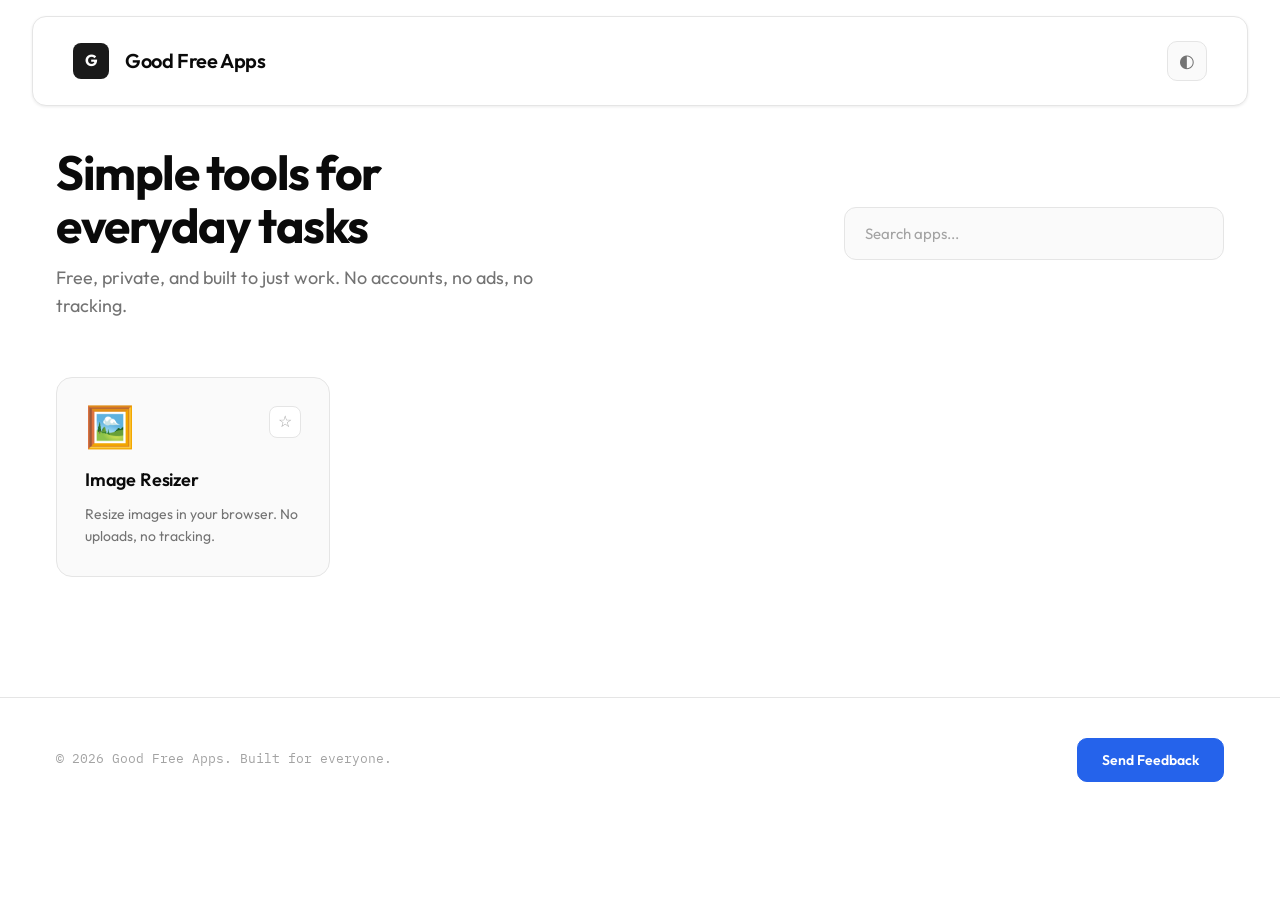
==== index.html @ 87cbf424 "feat: initialize repo" ====
<!DOCTYPE html>
<html lang="en" data-theme="light">
<head>
  <meta charset="UTF-8">
  <meta name="viewport" content="width=device-width, initial-scale=1.0">
  <title>Good Free Apps — Simple tools for everyday tasks</title>
  <meta name="description" content="Free, simple web applications for everyday tasks. No ads, no accounts, no tracking. Just tools that work.">

  <!-- Design System -->
  <link rel="stylesheet" href="shared/design-tokens.css">

  <!-- Fonts -->
  <link rel="preconnect" href="https://fonts.googleapis.com">
  <link rel="preconnect" href="https://fonts.gstatic.com" crossorigin>
  <link href="https://fonts.googleapis.com/css2?family=Outfit:wght@300;400;500;600;700&family=IBM+Plex+Mono:wght@400;500;600&display=swap" rel="stylesheet">

  <style>
    /* =========================================
       HUB-SPECIFIC STYLES
       ========================================= */

    /* --- Header --- */
    .header {
      padding: 1.5rem 2.5rem;
      display: flex;
      align-items: center;
      justify-content: space-between;
      background: var(--color-background);
      position: sticky;
      top: 1rem;
      margin: 1rem 2rem 0;
      border: 1px solid var(--color-border);
      border-radius: 14px;
      z-index: 100;
      backdrop-filter: blur(12px);
      transition: all var(--transition-slow);
      box-shadow: var(--shadow-sm);
    }

    .header:hover {
      box-shadow: var(--shadow-md);
    }

    .logo {
      display: flex;
      align-items: center;
      gap: 1rem;
      font-size: var(--font-size-lg);
      font-weight: var(--font-weight-semibold);
      color: var(--color-text-primary);
      letter-spacing: -0.02em;
    }

    .logo-mark {
      width: 36px;
      height: 36px;
      background: var(--color-primary);
      color: var(--color-background);
      font-weight: var(--font-weight-bold);
      font-size: var(--font-size-base);
      border-radius: 8px;
      display: flex;
      align-items: center;
      justify-content: center;
    }

    .header-actions {
      display: flex;
      align-items: center;
      gap: 0.75rem;
    }

    /* --- Main Content --- */
    main {
      padding: var(--content-padding) 3.5rem;
      max-width: var(--max-width);
      margin: 0 auto;
    }

    /* --- Hero --- */
    .hero {
      margin-bottom: 3.5rem;
      display: flex;
      align-items: center;
      justify-content: space-between;
      gap: 2rem;
    }

    .hero-content {
      flex: 1;
    }

    .hero-title {
      font-size: var(--font-size-4xl);
      font-weight: var(--font-weight-bold);
      line-height: var(--line-height-tight);
      margin-bottom: 0.75rem;
      letter-spacing: -0.03em;
      color: var(--color-text-primary);
    }

    .hero-subtitle {
      font-size: var(--font-size-md);
      color: var(--color-text-secondary);
      max-width: 500px;
      font-weight: var(--font-weight-normal);
    }

    .search-box {
      flex: 0 0 380px;
      position: relative;
    }

    .search-input {
      width: 100%;
      padding: 1rem 1.25rem;
      border: 1px solid var(--color-border);
      background: var(--color-surface);
      color: var(--color-text-primary);
      font-family: var(--font-primary);
      font-size: 0.9375rem;
      border-radius: 12px;
      transition: all var(--transition-normal);
    }

    .search-input:focus {
      outline: none;
      border-color: var(--color-accent);
      box-shadow: 0 0 0 3px var(--color-accent-subtle);
      background: var(--color-background);
    }

    .search-input::placeholder {
      color: var(--color-text-tertiary);
    }

    /* --- App Grid --- */
    .app-grid {
      display: grid;
      grid-template-columns: repeat(4, 1fr);
      gap: 1.5rem;
    }

    .app-card {
      background: var(--color-surface);
      border: 1px solid var(--color-border);
      border-radius: var(--radius-lg);
      padding: 1.75rem;
      transition: all var(--transition-spring);
      cursor: pointer;
      position: relative;
      text-decoration: none;
      color: inherit;
      display: block;
      animation: slideUp 0.5s ease forwards;
      animation-delay: calc(var(--index) * 0.04s);
      opacity: 0;
    }

    @keyframes slideUp {
      from {
        opacity: 0;
        transform: translateY(20px);
      }
      to {
        opacity: 1;
        transform: translateY(0);
      }
    }

    .app-card:hover {
      transform: translateY(-6px);
      border-color: var(--color-accent);
      box-shadow: var(--shadow-md);
    }

    .app-card-header {
      display: flex;
      justify-content: space-between;
      align-items: flex-start;
      margin-bottom: 1.25rem;
    }

    .app-icon {
      font-size: 2.5rem;
      line-height: 1;
      transition: transform var(--transition-slow);
    }

    .app-card:hover .app-icon {
      transform: scale(1.1);
    }

    .bookmark-btn {
      width: 32px;
      height: 32px;
      border: 1px solid var(--color-border);
      background: var(--color-background);
      border-radius: 8px;
      display: flex;
      align-items: center;
      justify-content: center;
      cursor: pointer;
      transition: all var(--transition-normal);
      font-size: 1rem;
      color: var(--color-text-tertiary);
      line-height: 1;
      padding: 0;
    }

    .bookmark-btn:hover {
      border-color: var(--color-accent);
      color: var(--color-accent);
      background: var(--color-surface-elevated);
    }

    .bookmark-btn.active {
      background: var(--color-accent);
      border-color: var(--color-accent);
      color: #ffffff;
    }

    .app-name {
      font-size: var(--font-size-md);
      font-weight: var(--font-weight-semibold);
      margin-bottom: 0.5rem;
      letter-spacing: -0.01em;
      color: var(--color-text-primary);
    }

    .app-description {
      font-size: var(--font-size-sm);
      color: var(--color-text-secondary);
      line-height: var(--line-height-normal);
    }

    /* --- Empty State --- */
    .empty-state {
      display: none;
      text-align: center;
      padding: 4rem 2rem;
      color: var(--color-text-tertiary);
    }

    .empty-state.visible {
      display: block;
    }

    .empty-state-icon {
      font-size: 3rem;
      margin-bottom: 1rem;
    }

    .empty-state-text {
      font-size: var(--font-size-md);
    }

    /* --- Footer --- */
    footer {
      margin-top: 5rem;
      padding: 2.5rem 3.5rem;
      border-top: 1px solid var(--color-border);
    }

    .footer-content {
      max-width: var(--max-width);
      margin: 0 auto;
      display: flex;
      justify-content: space-between;
      align-items: center;
      flex-wrap: wrap;
      gap: 1.5rem;
    }

    .footer-text {
      font-family: var(--font-mono);
      font-size: 0.8125rem;
      color: var(--color-text-tertiary);
    }

    .btn-feedback {
      padding: 0.75rem 1.5rem;
      border: 1px solid var(--color-accent);
      background: var(--color-accent);
      color: #ffffff;
      font-family: var(--font-primary);
      font-weight: var(--font-weight-semibold);
      font-size: var(--font-size-sm);
      cursor: pointer;
      transition: all var(--transition-normal);
      border-radius: var(--radius-md);
    }

    .btn-feedback:hover {
      background: var(--color-accent-hover);
      border-color: var(--color-accent-hover);
      transform: translateY(-1px);
      box-shadow: 0 4px 8px rgba(37, 99, 235, 0.2);
    }

    /* --- Feedback Modal --- */
    .modal-overlay {
      display: none;
      position: fixed;
      top: 0;
      left: 0;
      right: 0;
      bottom: 0;
      background: rgba(0, 0, 0, 0.5);
      backdrop-filter: blur(8px);
      z-index: 1000;
      align-items: center;
      justify-content: center;
      padding: 1rem;
    }

    .modal-overlay.active {
      display: flex;
    }

    .modal {
      background: var(--color-surface);
      border-radius: var(--radius-xl);
      max-width: 540px;
      width: 100%;
      padding: 2.5rem;
      box-shadow: var(--shadow-lg);
      animation: modalSlideIn 0.3s var(--transition-spring);
      border: 1px solid var(--color-border);
    }

    @keyframes modalSlideIn {
      from {
        transform: translateY(-20px) scale(0.95);
        opacity: 0;
      }
      to {
        transform: translateY(0) scale(1);
        opacity: 1;
      }
    }

    .modal-header {
      display: flex;
      justify-content: space-between;
      align-items: center;
      margin-bottom: 2rem;
      padding-bottom: 1.25rem;
      border-bottom: 1px solid var(--color-border);
    }

    .modal-title {
      font-size: var(--font-size-xl);
      font-weight: var(--font-weight-bold);
      letter-spacing: -0.01em;
    }

    .modal-close {
      background: none;
      border: none;
      font-size: 1.5rem;
      cursor: pointer;
      color: var(--color-text-tertiary);
      padding: 0.25rem;
      transition: color var(--transition-fast);
    }

    .modal-close:hover {
      color: var(--color-text-primary);
    }

    .form-group {
      margin-bottom: 1.5rem;
    }

    .form-label {
      display: block;
      font-size: var(--font-size-sm);
      font-weight: var(--font-weight-medium);
      margin-bottom: 0.5rem;
      color: var(--color-text-primary);
    }

    .star-rating {
      display: flex;
      gap: 0.5rem;
      margin-bottom: 0.25rem;
    }

    .star-rating button {
      background: none;
      border: none;
      font-size: 1.75rem;
      cursor: pointer;
      color: var(--color-border-strong);
      transition: all var(--transition-fast);
      padding: 0;
      line-height: 1;
    }

    .star-rating button:hover,
    .star-rating button.active {
      color: #f59e0b;
      transform: scale(1.15);
    }

    .anonymous-toggle {
      display: flex;
      align-items: center;
      gap: 0.75rem;
      margin-top: 0.75rem;
    }

    .anonymous-toggle input[type="checkbox"] {
      width: 18px;
      height: 18px;
      accent-color: var(--color-accent);
      cursor: pointer;
    }

    .anonymous-toggle label {
      font-size: var(--font-size-sm);
      color: var(--color-text-secondary);
      cursor: pointer;
    }

    .email-field {
      transition: all var(--transition-normal);
      overflow: hidden;
    }

    .email-field.hidden {
      max-height: 0;
      opacity: 0;
      margin: 0;
      padding: 0;
    }

    .email-field.visible {
      max-height: 120px;
      opacity: 1;
    }

    .btn-submit {
      width: 100%;
      padding: 1rem;
      background: var(--color-primary);
      color: var(--color-background);
      border: none;
      border-radius: var(--radius-md);
      font-family: var(--font-primary);
      font-weight: var(--font-weight-semibold);
      font-size: var(--font-size-base);
      cursor: pointer;
      transition: all var(--transition-normal);
    }

    .btn-submit:hover {
      background: var(--color-primary-hover);
      transform: translateY(-1px);
    }

    /* --- Responsive --- */
    @media (max-width: 1200px) {
      .app-grid {
        grid-template-columns: repeat(3, 1fr);
      }
    }

    @media (max-width: 768px) {
      .hero {
        flex-direction: column;
        align-items: flex-start;
      }

      .hero-subtitle {
        max-width: 100%;
      }

      .search-box {
        flex: 1;
        width: 100%;
      }

      .app-grid {
        grid-template-columns: repeat(2, 1fr);
      }

      .hero-title {
        font-size: var(--font-size-2xl);
      }

      main {
        padding: 2rem;
      }

      footer {
        padding: 2rem;
      }

      .header {
        margin: 0.5rem 1rem 0;
        padding: 1rem 1.5rem;
      }
    }

    @media (max-width: 480px) {
      .app-grid {
        grid-template-columns: 1fr;
      }

      .footer-content {
        flex-direction: column;
        text-align: center;
      }
    }
  </style>
</head>
<body>

  <!-- Header -->
  <header class="header">
    <div class="logo">
      <div class="logo-mark">G</div>
      <span>Good Free Apps</span>
    </div>
    <div class="header-actions">
      <button class="icon-btn" onclick="toggleTheme()" aria-label="Toggle theme">
        <span id="theme-icon">◐</span>
      </button>
    </div>
  </header>

  <!-- Main Content -->
  <main>
    <section class="hero">
      <div class="hero-content">
        <h1 class="hero-title">Simple tools for<br>everyday tasks</h1>
        <p class="hero-subtitle">Free, private, and built to just work. No accounts, no ads, no tracking.</p>
      </div>
      <div class="search-box">
        <input
          type="text"
          class="search-input"
          placeholder="Search apps..."
          id="search-input"
          oninput="filterApps()"
          aria-label="Search applications"
        >
      </div>
    </section>

    <!-- App Grid -->
    <div class="app-grid" id="app-grid">
      <!-- Apps are rendered by JavaScript from the registry below -->
    </div>

    <!-- Empty State -->
    <div class="empty-state" id="empty-state">
      <div class="empty-state-icon">🔍</div>
      <p class="empty-state-text">No apps match your search</p>
    </div>
  </main>

  <!-- Footer -->
  <footer>
    <div class="footer-content">
      <span class="footer-text">© 2026 Good Free Apps. Built for everyone.</span>
      <button class="btn-feedback" onclick="openFeedbackModal()">Send Feedback</button>
    </div>
  </footer>

  <!-- Feedback Modal -->
  <div class="modal-overlay" id="feedback-modal">
    <div class="modal">
      <div class="modal-header">
        <h2 class="modal-title">Send Feedback</h2>
        <button class="modal-close" onclick="closeFeedbackModal()" aria-label="Close">&times;</button>
      </div>

      <div class="form-group">
        <label class="form-label">Rating</label>
        <div class="star-rating" id="star-rating">
          <button onclick="setRating(1)" aria-label="1 star">★</button>
          <button onclick="setRating(2)" aria-label="2 stars">★</button>
          <button onclick="setRating(3)" aria-label="3 stars">★</button>
          <button onclick="setRating(4)" aria-label="4 stars">★</button>
          <button onclick="setRating(5)" aria-label="5 stars">★</button>
        </div>
      </div>

      <div class="form-group">
        <label class="form-label" for="feedback-category">Category</label>
        <select class="select" id="feedback-category">
          <option value="">Select a category</option>
          <option value="bug">Bug Report</option>
          <option value="feature">Feature Request</option>
          <option value="general">General Feedback</option>
          <option value="other">Other</option>
        </select>
      </div>

      <div class="form-group">
        <label class="form-label" for="feedback-text">Your feedback</label>
        <textarea class="textarea" id="feedback-text" placeholder="Tell us what you think..." rows="4"></textarea>
      </div>

      <div class="form-group">
        <div class="anonymous-toggle">
          <input type="checkbox" id="anonymous-toggle" checked onchange="toggleEmailField()">
          <label for="anonymous-toggle">Submit anonymously</label>
        </div>
      </div>

      <div class="form-group email-field hidden" id="email-field">
        <label class="form-label" for="feedback-email">Email (for follow-up)</label>
        <input class="input" type="email" id="feedback-email" placeholder="your@email.com">
      </div>

      <button class="btn-submit" onclick="submitFeedback()">Submit Feedback</button>
    </div>
  </div>

  <!-- Analytics (shared) -->
  <!-- <script src="shared/analytics.js"></script> -->

  <script>
    // =========================================
    // APP REGISTRY
    // Add new apps here. The grid renders from this array.
    // =========================================
    const apps = [
  {
    id: 'image-resizer',
    name: 'Image Resizer',
    description: 'Resize images in your browser. No uploads, no tracking.',
    icon: '🖼️',
    url: 'apps/image-resizer/index.html'
  },
    ];

    // =========================================
    // THEME MANAGEMENT
    // =========================================
    function toggleTheme() {
      const html = document.documentElement;
      const current = html.getAttribute('data-theme');
      const next = current === 'dark' ? 'light' : 'dark';
      html.setAttribute('data-theme', next);
      localStorage.setItem('theme', next);
    }

    function initTheme() {
      const saved = localStorage.getItem('theme');
      const systemDark = window.matchMedia('(prefers-color-scheme: dark)').matches;
      const theme = saved || (systemDark ? 'dark' : 'light');
      document.documentElement.setAttribute('data-theme', theme);
    }

    // =========================================
    // BOOKMARKS
    // =========================================
    function getBookmarks() {
      try {
        return JSON.parse(localStorage.getItem('bookmarks') || '[]');
      } catch {
        return [];
      }
    }

    function toggleBookmark(appId, event) {
      event.preventDefault();
      event.stopPropagation();
      let bookmarks = getBookmarks();
      if (bookmarks.includes(appId)) {
        bookmarks = bookmarks.filter(id => id !== appId);
      } else {
        bookmarks.push(appId);
      }
      localStorage.setItem('bookmarks', JSON.stringify(bookmarks));
      renderApps();
    }

    // =========================================
    // APP RENDERING
    // =========================================
    function renderApps(filter = '') {
      const grid = document.getElementById('app-grid');
      const empty = document.getElementById('empty-state');
      const bookmarks = getBookmarks();
      const query = filter.toLowerCase().trim();

      const filtered = apps.filter(app =>
        app.name.toLowerCase().includes(query) ||
        app.description.toLowerCase().includes(query)
      );

      // Sort: bookmarked first, then alphabetical
      filtered.sort((a, b) => {
        const aBookmarked = bookmarks.includes(a.id);
        const bBookmarked = bookmarks.includes(b.id);
        if (aBookmarked && !bBookmarked) return -1;
        if (!aBookmarked && bBookmarked) return 1;
        return a.name.localeCompare(b.name);
      });

      if (filtered.length === 0 && apps.length > 0) {
        grid.innerHTML = '';
        empty.classList.add('visible');
        return;
      }

      empty.classList.remove('visible');

      grid.innerHTML = filtered.map((app, i) => {
        const isBookmarked = bookmarks.includes(app.id);
        return `
          <a href="${app.url}" class="app-card" style="--index: ${i}" title="${app.name}">
            <div class="app-card-header">
              <div class="app-icon">${app.icon}</div>
              <button
                class="bookmark-btn ${isBookmarked ? 'active' : ''}"
                onclick="toggleBookmark('${app.id}', event)"
                aria-label="${isBookmarked ? 'Remove bookmark' : 'Bookmark'}"
              >
                ${isBookmarked ? '★' : '☆'}
              </button>
            </div>
            <div class="app-name">${app.name}</div>
            <div class="app-description">${app.description}</div>
          </a>
        `;
      }).join('');

      // Show placeholder if no apps registered yet
      if (apps.length === 0) {
        grid.innerHTML = `
          <div class="app-card" style="--index: 0; cursor: default; opacity: 0.5;">
            <div class="app-card-header">
              <div class="app-icon">🚧</div>
            </div>
            <div class="app-name">Coming Soon</div>
            <div class="app-description">Apps are on their way. Check back soon.</div>
          </div>
        `;
      }
    }

    function filterApps() {
      const query = document.getElementById('search-input').value;
      renderApps(query);
    }

    // =========================================
    // FEEDBACK MODAL
    // =========================================
    let feedbackRating = 0;

    function openFeedbackModal() {
      document.getElementById('feedback-modal').classList.add('active');
      document.body.style.overflow = 'hidden';
    }

    function closeFeedbackModal() {
      document.getElementById('feedback-modal').classList.remove('active');
      document.body.style.overflow = '';
      resetFeedbackForm();
    }

    function setRating(rating) {
      feedbackRating = rating;
      const stars = document.querySelectorAll('#star-rating button');
      stars.forEach((star, i) => {
        star.classList.toggle('active', i < rating);
      });
    }

    function toggleEmailField() {
      const anonymous = document.getElementById('anonymous-toggle').checked;
      const emailField = document.getElementById('email-field');
      emailField.classList.toggle('hidden', anonymous);
      emailField.classList.toggle('visible', !anonymous);
    }

    function resetFeedbackForm() {
      feedbackRating = 0;
      document.querySelectorAll('#star-rating button').forEach(s => s.classList.remove('active'));
      document.getElementById('feedback-category').value = '';
      document.getElementById('feedback-text').value = '';
      document.getElementById('feedback-email').value = '';
      document.getElementById('anonymous-toggle').checked = true;
      document.getElementById('email-field').classList.add('hidden');
      document.getElementById('email-field').classList.remove('visible');
    }

    function submitFeedback() {
      const category = document.getElementById('feedback-category').value;
      const text = document.getElementById('feedback-text').value.trim();
      const anonymous = document.getElementById('anonymous-toggle').checked;
      const email = anonymous ? null : document.getElementById('feedback-email').value.trim();

      if (!text) {
        alert('Please enter your feedback.');
        return;
      }

      const feedback = {
        rating: feedbackRating,
        category,
        text,
        anonymous,
        email,
        timestamp: new Date().toISOString()
      };

      // TODO: Send to backend
      // fetch('/api/feedback', {
      //   method: 'POST',
      //   headers: { 'Content-Type': 'application/json' },
      //   body: JSON.stringify(feedback)
      // });

      console.log('Feedback submitted:', feedback);
      closeFeedbackModal();
      alert('Thank you for your feedback!');
    }

    // Close modal on overlay click
    document.getElementById('feedback-modal').addEventListener('click', function(e) {
      if (e.target === this) closeFeedbackModal();
    });

    // Close modal on Escape
    document.addEventListener('keydown', function(e) {
      if (e.key === 'Escape') closeFeedbackModal();
    });

    // =========================================
    // INIT
    // =========================================
    initTheme();
    renderApps();
  </script>
</body>
</html>
---- shared/design-tokens.css ----
/* ===========================================
   GOOD FREE APPS — DESIGN SYSTEM
   Version: 1.1.0
   
   Shared design tokens for consistent styling
   across all applications. Every app links to
   this file for colors, typography, spacing,
   and base component styles.
   
   Style: Clean minimal — black/white with
   blue accent. Outfit + IBM Plex Mono.
   =========================================== */

/* ===========================================
   COLORS — Light Mode (Default)
   =========================================== */
:root {
  /* Primary */
  --color-primary: #1a1a1a;
  --color-primary-hover: #2d2d2d;
  --color-accent: #2563eb;
  --color-accent-hover: #1d4ed8;
  --color-accent-subtle: rgba(37, 99, 235, 0.1);

  /* Backgrounds */
  --color-background: #ffffff;
  --color-surface: #fafafa;
  --color-surface-elevated: #f5f5f5;

  /* Borders */
  --color-border: #e5e5e5;
  --color-border-strong: #d4d4d4;

  /* Text */
  --color-text-primary: #0a0a0a;
  --color-text-secondary: #737373;
  --color-text-tertiary: #a3a3a3;

  /* Semantic */
  --color-success: #16a34a;
  --color-warning: #ea580c;
  --color-error: #dc2626;
  --color-info: #0ea5e9;

  /* Shadows */
  --shadow-sm: 0 1px 3px rgba(0, 0, 0, 0.08);
  --shadow-md: 0 4px 12px rgba(37, 99, 235, 0.08);
  --shadow-lg: 0 8px 24px rgba(37, 99, 235, 0.12);
}

/* ===========================================
   COLORS — Dark Mode
   =========================================== */
[data-theme="dark"] {
  --color-primary: #fafafa;
  --color-primary-hover: #e5e5e5;
  --color-accent: #3b82f6;
  --color-accent-hover: #2563eb;
  --color-accent-subtle: rgba(59, 130, 246, 0.1);

  --color-background: #0a0a0a;
  --color-surface: #171717;
  --color-surface-elevated: #262626;

  --color-border: #262626;
  --color-border-strong: #404040;

  --color-text-primary: #fafafa;
  --color-text-secondary: #a3a3a3;
  --color-text-tertiary: #737373;

  --color-success: #22c55e;
  --color-warning: #f97316;
  --color-error: #ef4444;
  --color-info: #06b6d4;

  --shadow-sm: 0 1px 3px rgba(0, 0, 0, 0.3);
  --shadow-md: 0 4px 12px rgba(59, 130, 246, 0.15);
  --shadow-lg: 0 8px 24px rgba(59, 130, 246, 0.2);
}

/* ===========================================
   TYPOGRAPHY
   =========================================== */
:root {
  /* Font Families */
  --font-primary: 'Outfit', system-ui, -apple-system, sans-serif;
  --font-mono: 'IBM Plex Mono', 'Courier New', monospace;

  /* Font Sizes */
  --font-size-xs: 0.75rem;     /* 12px */
  --font-size-sm: 0.875rem;    /* 14px */
  --font-size-base: 1rem;      /* 16px */
  --font-size-md: 1.125rem;    /* 18px */
  --font-size-lg: 1.25rem;     /* 20px */
  --font-size-xl: 1.5rem;      /* 24px */
  --font-size-2xl: 2rem;       /* 32px */
  --font-size-3xl: 2.5rem;     /* 40px */
  --font-size-4xl: 3rem;       /* 48px */

  /* Font Weights */
  --font-weight-light: 300;
  --font-weight-normal: 400;
  --font-weight-medium: 500;
  --font-weight-semibold: 600;
  --font-weight-bold: 700;

  /* Line Heights */
  --line-height-tight: 1.1;
  --line-height-snug: 1.3;
  --line-height-normal: 1.6;
  --line-height-relaxed: 1.8;
}

/* ===========================================
   SPACING
   =========================================== */
:root {
  --spacing-xs: 0.25rem;   /* 4px */
  --spacing-sm: 0.5rem;    /* 8px */
  --spacing-md: 1rem;      /* 16px */
  --spacing-lg: 1.5rem;    /* 24px */
  --spacing-xl: 2rem;      /* 32px */
  --spacing-2xl: 3rem;     /* 48px */
  --spacing-3xl: 4rem;     /* 64px */
}

/* ===========================================
   BORDERS & RADIUS
   =========================================== */
:root {
  --radius-sm: 6px;
  --radius-md: 10px;
  --radius-lg: 16px;
  --radius-xl: 20px;
  --radius-full: 9999px;
}

/* ===========================================
   TRANSITIONS
   =========================================== */
:root {
  --transition-fast: 150ms ease;
  --transition-normal: 200ms ease;
  --transition-slow: 300ms ease;
  --transition-spring: 300ms cubic-bezier(0.4, 0, 0.2, 1);
}

/* ===========================================
   LAYOUT
   =========================================== */
:root {
  --max-width: 1600px;
  --header-height: 64px;
  --content-padding: 2.5rem;
}

/* ===========================================
   BASE RESET & DEFAULTS
   =========================================== */
*, *::before, *::after {
  margin: 0;
  padding: 0;
  box-sizing: border-box;
}

body {
  font-family: var(--font-primary);
  background: var(--color-background);
  color: var(--color-text-primary);
  line-height: var(--line-height-normal);
  -webkit-font-smoothing: antialiased;
  -moz-osx-font-smoothing: grayscale;
  transition: background-color var(--transition-slow), color var(--transition-slow);
}

/* ===========================================
   SHARED COMPONENT STYLES
   =========================================== */

/* --- Buttons --- */
.btn {
  display: inline-flex;
  align-items: center;
  justify-content: center;
  gap: var(--spacing-sm);
  padding: 0.75rem 1.5rem;
  font-family: var(--font-primary);
  font-size: var(--font-size-sm);
  font-weight: var(--font-weight-semibold);
  border-radius: var(--radius-md);
  border: 1px solid transparent;
  cursor: pointer;
  transition: all var(--transition-normal);
  text-decoration: none;
  line-height: 1;
}

.btn-primary {
  background: var(--color-primary);
  color: var(--color-background);
  border-color: var(--color-primary);
}

.btn-primary:hover {
  background: var(--color-primary-hover);
  transform: translateY(-1px);
  box-shadow: var(--shadow-md);
}

.btn-secondary {
  background: transparent;
  color: var(--color-text-primary);
  border-color: var(--color-border);
}

.btn-secondary:hover {
  border-color: var(--color-accent);
  color: var(--color-accent);
  background: var(--color-accent-subtle);
}

.btn-accent {
  background: var(--color-accent);
  color: #ffffff;
  border-color: var(--color-accent);
}

.btn-accent:hover {
  background: var(--color-accent-hover);
  transform: translateY(-1px);
  box-shadow: var(--shadow-md);
}

.btn-ghost {
  background: transparent;
  color: var(--color-text-secondary);
  border-color: transparent;
}

.btn-ghost:hover {
  color: var(--color-text-primary);
  background: var(--color-surface);
}

/* --- Icon Buttons --- */
.icon-btn {
  width: 40px;
  height: 40px;
  background: var(--color-surface);
  border: 1px solid var(--color-border);
  border-radius: var(--radius-md);
  display: flex;
  align-items: center;
  justify-content: center;
  cursor: pointer;
  transition: all var(--transition-normal);
  font-size: var(--font-size-md);
  color: var(--color-text-secondary);
}

.icon-btn:hover {
  border-color: var(--color-accent);
  background: var(--color-surface-elevated);
  color: var(--color-accent);
  transform: translateY(-1px);
}

/* --- Cards --- */
.card {
  background: var(--color-surface);
  border: 1px solid var(--color-border);
  border-radius: var(--radius-lg);
  padding: var(--spacing-lg);
  transition: all var(--transition-spring);
}

.card:hover {
  border-color: var(--color-accent);
  box-shadow: var(--shadow-md);
}

.card-elevated {
  background: var(--color-surface-elevated);
}

/* --- Inputs --- */
.input {
  width: 100%;
  padding: 0.875rem 1.25rem;
  border: 1px solid var(--color-border);
  background: var(--color-surface);
  color: var(--color-text-primary);
  font-family: var(--font-primary);
  font-size: var(--font-size-sm);
  border-radius: var(--radius-md);
  transition: all var(--transition-normal);
}

.input:focus {
  outline: none;
  border-color: var(--color-accent);
  box-shadow: 0 0 0 3px var(--color-accent-subtle);
  background: var(--color-background);
}

.input::placeholder {
  color: var(--color-text-tertiary);
}

/* --- Textarea --- */
.textarea {
  width: 100%;
  padding: 0.875rem 1.25rem;
  border: 1px solid var(--color-border);
  background: var(--color-surface);
  color: var(--color-text-primary);
  font-family: var(--font-primary);
  font-size: var(--font-size-sm);
  border-radius: var(--radius-md);
  transition: all var(--transition-normal);
  resize: vertical;
  min-height: 100px;
}

.textarea:focus {
  outline: none;
  border-color: var(--color-accent);
  box-shadow: 0 0 0 3px var(--color-accent-subtle);
}

/* --- Select --- */
.select {
  width: 100%;
  padding: 0.875rem 1.25rem;
  border: 1px solid var(--color-border);
  background: var(--color-surface);
  color: var(--color-text-primary);
  font-family: var(--font-primary);
  font-size: var(--font-size-sm);
  border-radius: var(--radius-md);
  transition: all var(--transition-normal);
  cursor: pointer;
  appearance: none;
  background-image: url("data:image/svg+xml,%3Csvg xmlns='http://www.w3.org/2000/svg' width='12' height='12' viewBox='0 0 12 12'%3E%3Cpath fill='%23737373' d='M6 8L1 3h10z'/%3E%3C/svg%3E");
  background-repeat: no-repeat;
  background-position: right 1rem center;
  padding-right: 2.5rem;
}

.select:focus {
  outline: none;
  border-color: var(--color-accent);
  box-shadow: 0 0 0 3px var(--color-accent-subtle);
}

/* --- Badges --- */
.badge {
  display: inline-flex;
  align-items: center;
  padding: 0.25rem 0.75rem;
  font-size: var(--font-size-xs);
  font-weight: var(--font-weight-semibold);
  border-radius: var(--radius-full);
  border: 1px solid var(--color-border);
  background: var(--color-surface);
  color: var(--color-text-secondary);
}

.badge-accent {
  background: var(--color-accent-subtle);
  border-color: var(--color-accent);
  color: var(--color-accent);
}

.badge-success {
  background: rgba(22, 163, 74, 0.1);
  border-color: var(--color-success);
  color: var(--color-success);
}

.badge-error {
  background: rgba(220, 38, 38, 0.1);
  border-color: var(--color-error);
  color: var(--color-error);
}

/* --- Utility Classes --- */
.text-mono {
  font-family: var(--font-mono);
}

.text-secondary {
  color: var(--color-text-secondary);
}

.text-tertiary {
  color: var(--color-text-tertiary);
}

.text-accent {
  color: var(--color-accent);
}

.sr-only {
  position: absolute;
  width: 1px;
  height: 1px;
  padding: 0;
  margin: -1px;
  overflow: hidden;
  clip: rect(0, 0, 0, 0);
  border: 0;
}
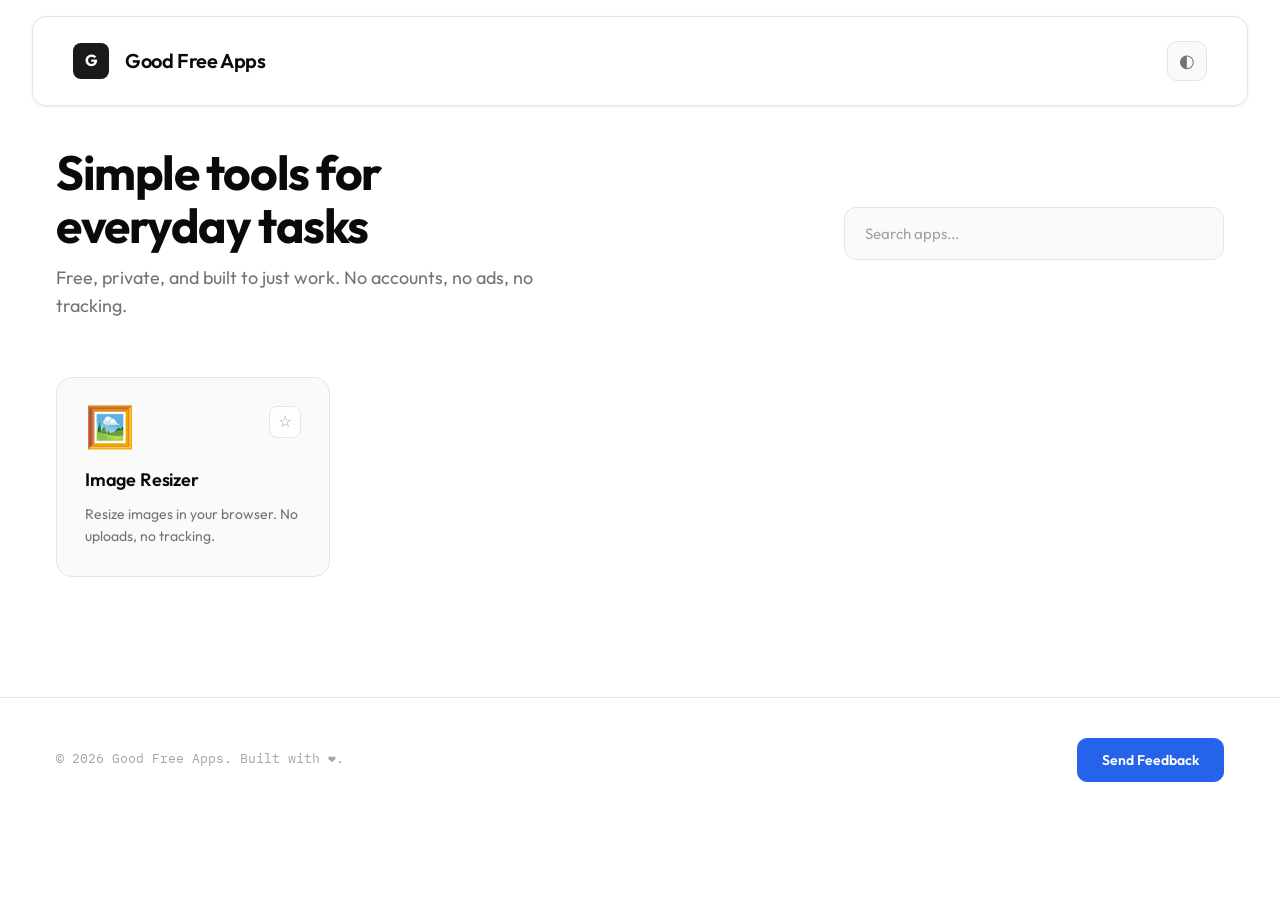
==== commit bb88a85e: "feat: changed footer on homepage" ====
--- a/index.html
+++ b/index.html
@@ -565,7 +565,7 @@
   <!-- Footer -->
   <footer>
     <div class="footer-content">
-      <span class="footer-text">© 2026 Good Free Apps. Built for everyone.</span>
+      <span class="footer-text">© 2026 Good Free Apps. Built with ❤️.</span>
       <button class="btn-feedback" onclick="openFeedbackModal()">Send Feedback</button>
     </div>
   </footer>
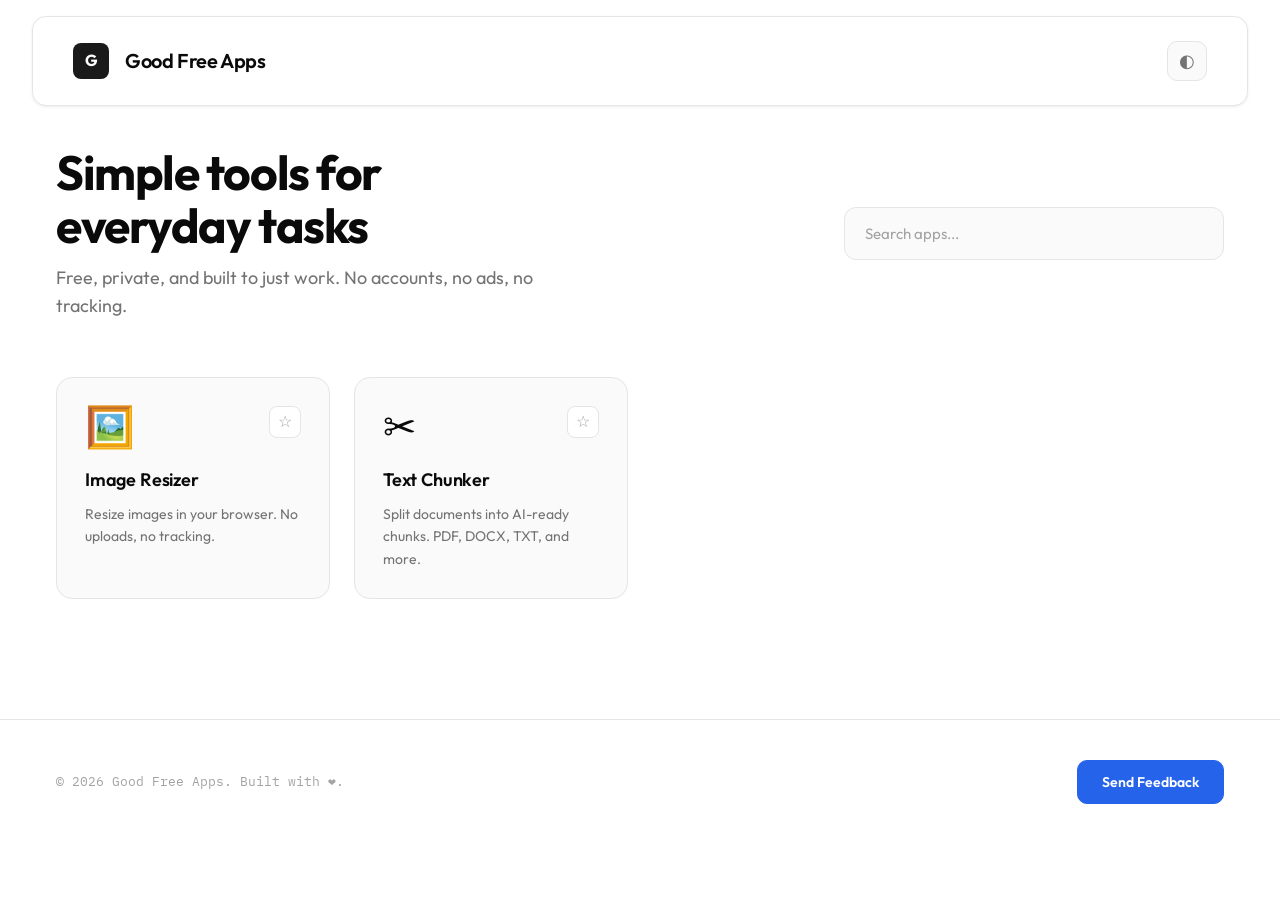
==== commit f0dd6fa4: "fix: add chunker to app array" ====
--- a/index.html
+++ b/index.html
@@ -636,6 +636,13 @@
     description: 'Resize images in your browser. No uploads, no tracking.',
     icon: '🖼️',
     url: 'apps/image-resizer/index.html'
+  },
+  {
+    id: 'text-chunker',
+    name: 'Text Chunker',
+    description: 'Split documents into AI-ready chunks. PDF, DOCX, TXT, and more.',
+    icon: '✂️',
+    url: 'apps/text-chunker/index.html'
   },
     ];
 
@@ -793,7 +800,7 @@
       document.getElementById('email-field').classList.remove('visible');
     }
 
-    function submitFeedback() {
+    async function submitFeedback() {
       const category = document.getElementById('feedback-category').value;
       const text = document.getElementById('feedback-text').value.trim();
       const anonymous = document.getElementById('anonymous-toggle').checked;
@@ -810,19 +817,29 @@
         text,
         anonymous,
         email,
+        app: 'hub',
         timestamp: new Date().toISOString()
       };
 
-      // TODO: Send to backend
-      // fetch('/api/feedback', {
-      //   method: 'POST',
-      //   headers: { 'Content-Type': 'application/json' },
-      //   body: JSON.stringify(feedback)
-      // });
-
-      console.log('Feedback submitted:', feedback);
-      closeFeedbackModal();
-      alert('Thank you for your feedback!');
+      // Send to backend
+      try {
+        const response = await fetch('https://good-free-apps-api.alexanderdavis0293.workers.dev/api/feedback', {
+          method: 'POST',
+          headers: { 'Content-Type': 'application/json' },
+          body: JSON.stringify(feedback)
+        });
+
+        if (!response.ok) {
+          throw new Error('Failed to submit feedback');
+        }
+
+        console.log('Feedback submitted:', feedback);
+        closeFeedbackModal();
+        alert('Thank you for your feedback!');
+      } catch (error) {
+        console.error('Feedback submission error:', error);
+        alert('Failed to submit feedback. Please try again.');
+      }
     }
 
     // Close modal on overlay click
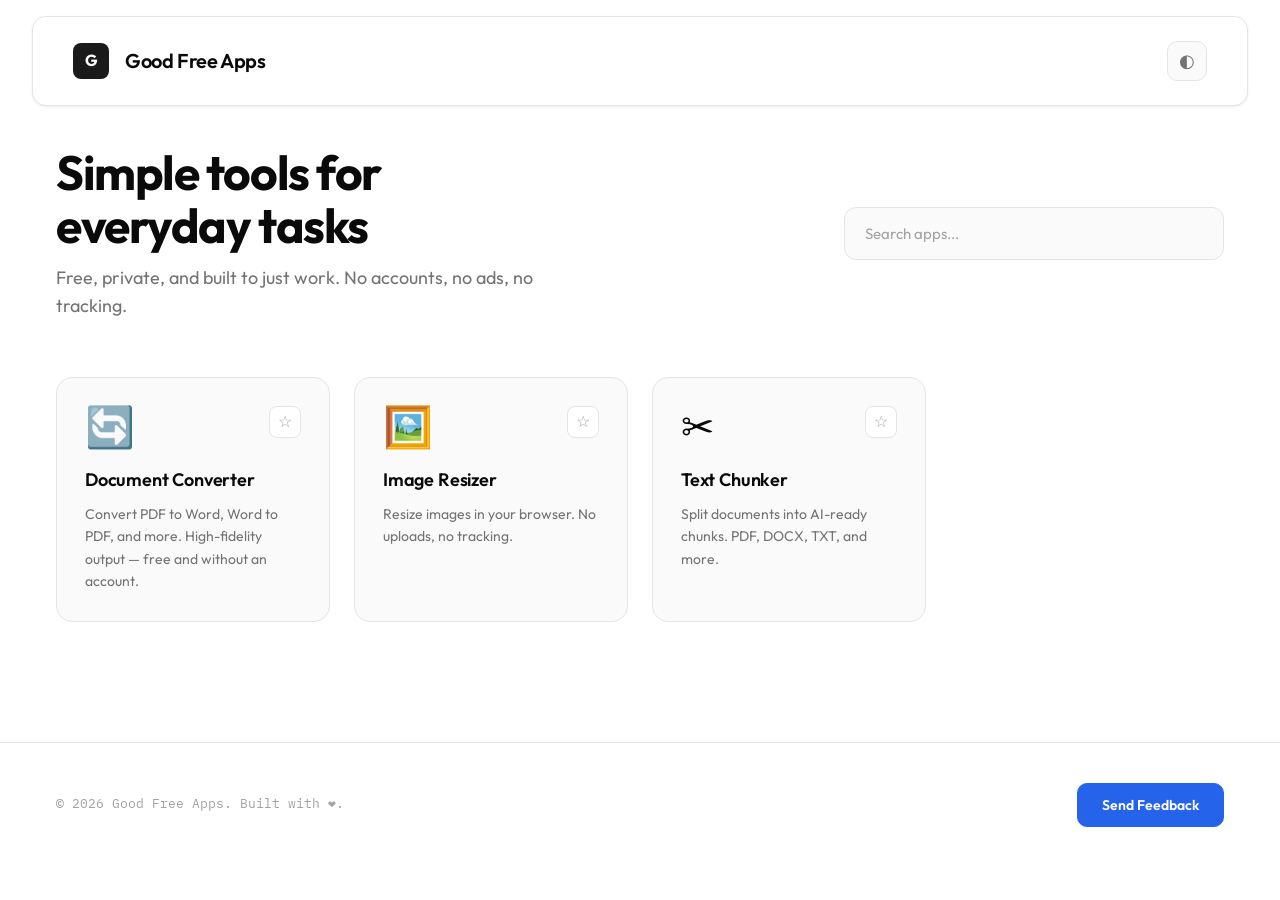
==== commit 5e005bc3: "feat: create pdf conversion tool" ====
--- a/index.html
+++ b/index.html
@@ -643,6 +643,13 @@
     description: 'Split documents into AI-ready chunks. PDF, DOCX, TXT, and more.',
     icon: '✂️',
     url: 'apps/text-chunker/index.html'
+  },
+  {
+    id: 'pdf-converter',
+    name: 'Document Converter',
+    description: 'Convert PDF to Word, Word to PDF, and more. High-fidelity output — free and without an account.',
+    icon: '🔄',
+    url: 'apps/pdf-converter/index.html'
   },
     ];
 
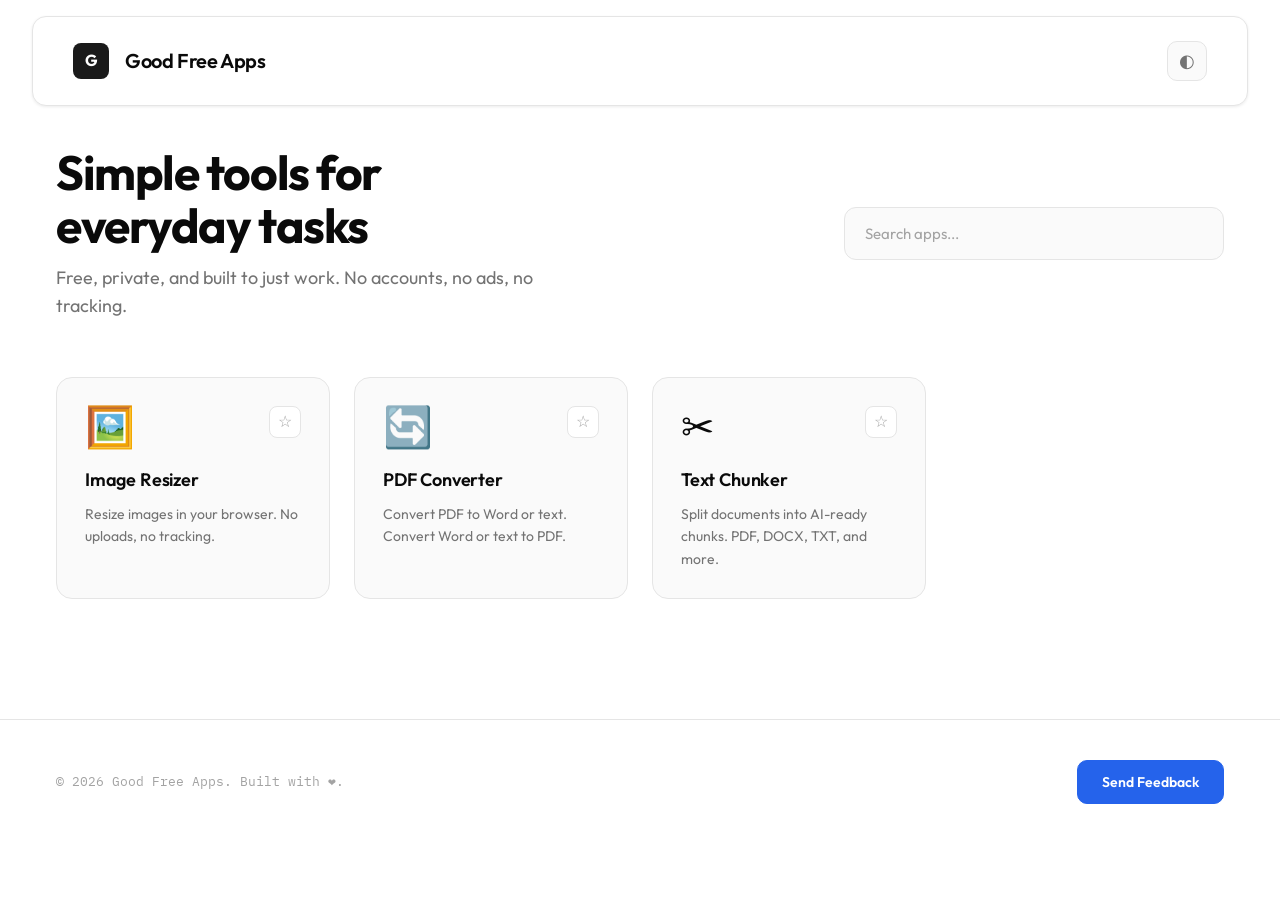
==== commit bddf008f: "fix: updates to pdf converter" ====
--- a/index.html
+++ b/index.html
@@ -646,8 +646,8 @@
   },
   {
     id: 'pdf-converter',
-    name: 'Document Converter',
-    description: 'Convert PDF to Word, Word to PDF, and more. High-fidelity output — free and without an account.',
+    name: 'PDF Converter',
+    description: 'Convert PDF to Word or text. Convert Word or text to PDF.',
     icon: '🔄',
     url: 'apps/pdf-converter/index.html'
   },
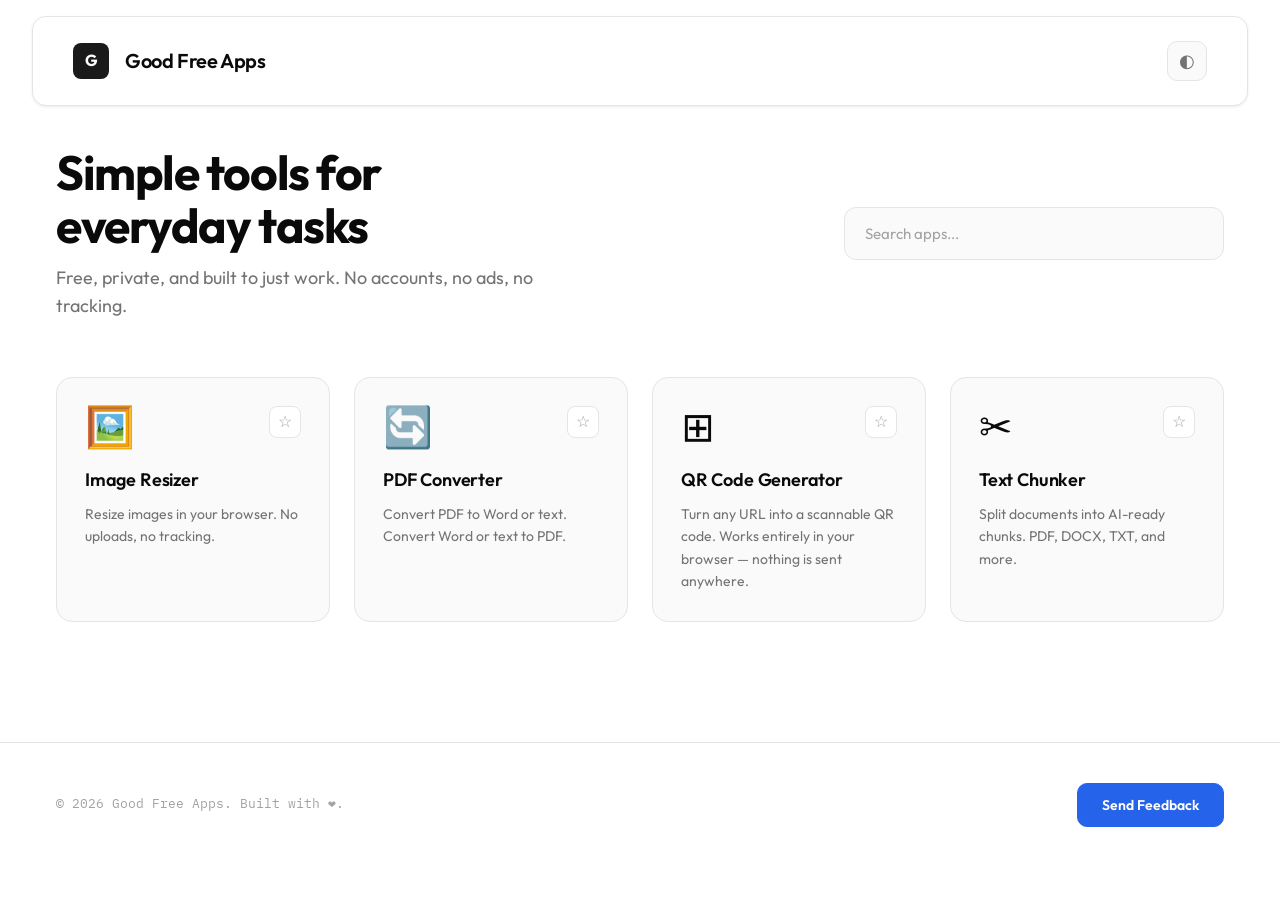
==== commit 155fdd83: "feat: create QR generator" ====
--- a/index.html
+++ b/index.html
@@ -651,6 +651,13 @@
     icon: '🔄',
     url: 'apps/pdf-converter/index.html'
   },
+  {
+  id: 'qr-code-generator',
+  name: 'QR Code Generator',
+  description: 'Turn any URL into a scannable QR code. Works entirely in your browser — nothing is sent anywhere.',
+  icon: '⊞',
+  url: 'apps/qr-code-generator/index.html'
+  },
     ];
 
     // =========================================
